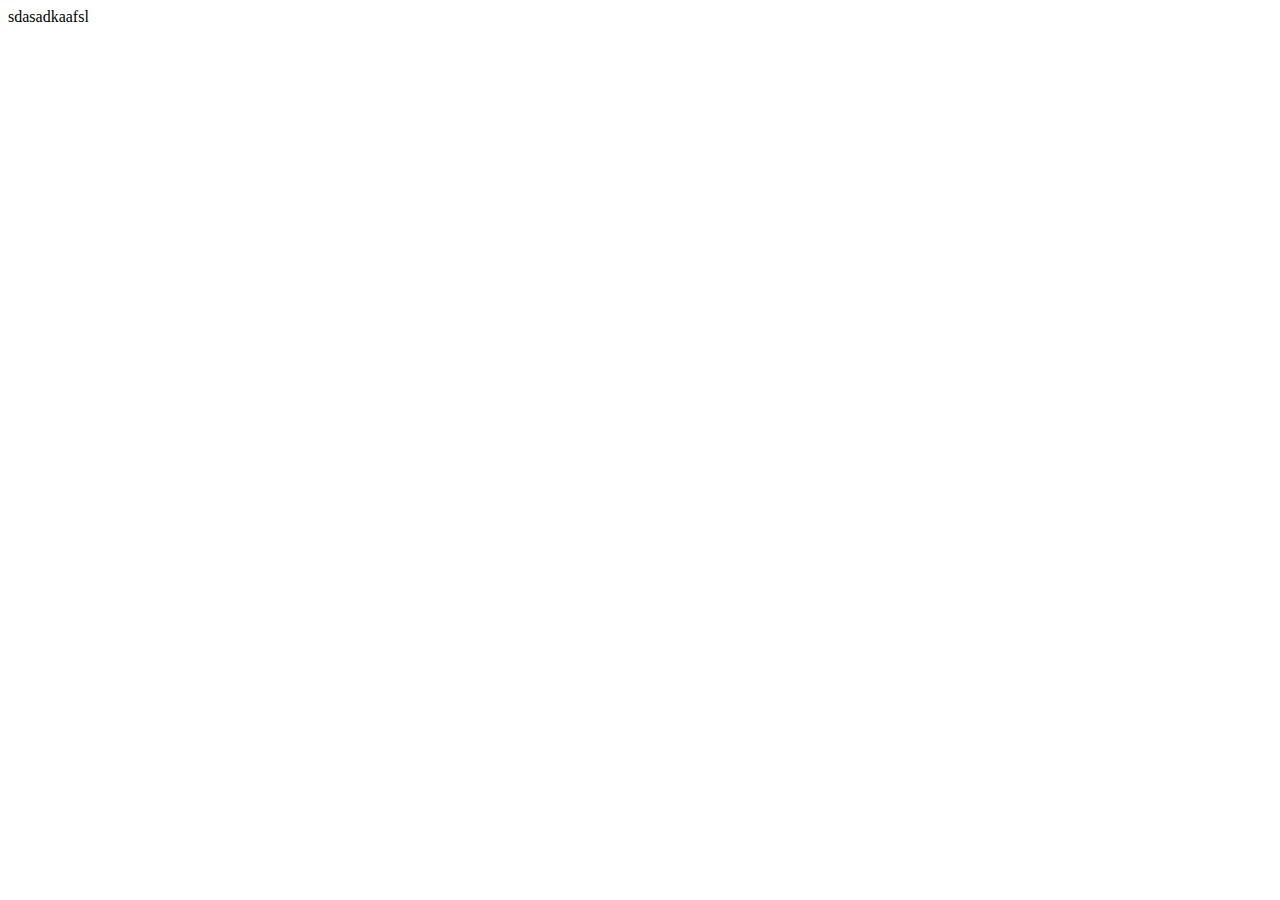
==== index.html @ 5dd0711c "init panda" ====
<!doctype html>
<html lang="en">
<head>
    <meta charset="UTF-8">
    <meta name="viewport"
          content="width=device-width, user-scalable=no, initial-scale=1.0, maximum-scale=1.0, minimum-scale=1.0">
    <meta http-equiv="X-UA-Compatible" content="ie=edge">
    <title>aa</title>
</head>
<body>
sdasadkaafsl
</body>
</html>
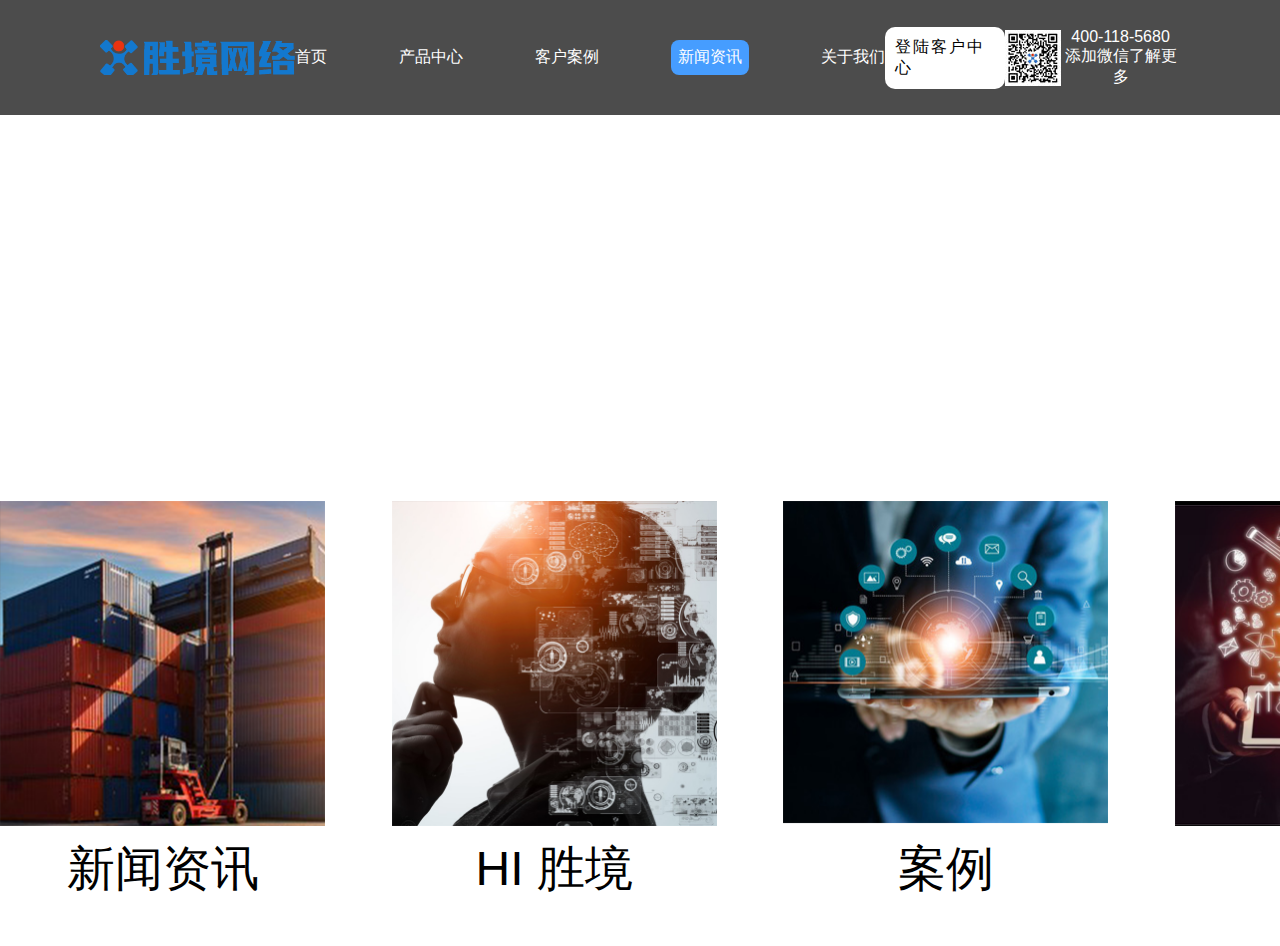
==== commit 1539dbc6: "init panda" ====
--- a/index.html
+++ b/index.html
@@ -1,13 +1,57 @@
-<!doctype html>
+<!DOCTYPE html>
 <html lang="en">
 <head>
     <meta charset="UTF-8">
-    <meta name="viewport"
-          content="width=device-width, user-scalable=no, initial-scale=1.0, maximum-scale=1.0, minimum-scale=1.0">
-    <meta http-equiv="X-UA-Compatible" content="ie=edge">
-    <title>aa</title>
+    <title>胜境网络</title>
+    <link rel="stylesheet" href="./css/init.css">
+    <link rel="stylesheet" href="./css/animate.min.css">
+    <link rel="stylesheet" href="./css/index.css">
 </head>
 <body>
-sdasadkaafsl
+    <main>
+        <nav>
+            <img src="./img/logo.png" alt="">
+            <ul>
+                <li>首页</li>
+                <li>产品中心</li>
+                <li>客户案例</li>
+                <li class="pitch">新闻资讯</li>
+                <li>关于我们</li>
+            </ul>
+            <div>
+                <p>登陆客户中心</p>
+                <img src="./img/qrCode.jpg" alt="">
+                <div>
+                    <p>400-118-5680</p>
+                    <p>添加微信了解更多</p>
+                </div>
+            </div>
+        </nav>
+        <div class="homeTit">
+            <p>与i&nbsp;wms共建</p>
+            <p>智慧仓储物流</p>
+        </div>
+        <section class="homeCont">
+            <div class="wow bounceInLeft" data-wow-duration="1s" data-wow-delay="1s">
+                <img src="./img/home1.png" alt="">
+                <div>新闻资讯</div>
+            </div>
+            <div class="wow bounceInLeft" data-wow-duration="1s" data-wow-delay="1.5s">
+                 <img src="./img/home2.png" alt="">
+                <div>HI&nbsp;胜境</div>
+            </div>
+            <div class="wow bounceInLeft" data-wow-duration="1s" data-wow-delay="2s">
+                 <img src="./img/home3.png" alt="">
+                <div>案例</div>
+            </div>
+            <div class="wow bounceInLeft" data-wow-duration="1s" data-wow-delay="2.5s">
+                 <img src="./img/home4.png" alt="">
+                <div>产品</div>
+            </div>
+        </section>
+    </main>
+    <script src="js/jq.js"></script>
+    <script src="js/wow.min.js"></script>
+    <script src="js/index.js"></script>
 </body>
 </html>--- a/css/init.css
+++ b/css/init.css
@@ -0,0 +1,89 @@
+/*重置样式*/
+
+html {
+    font-family: "微软雅黑", Arial, sans-serif;
+}
+
+body,
+div,
+dl,
+dt,
+dd,
+h1,
+h2,
+h3,
+h4,
+h5,
+h6,
+form,
+fieldset,
+input,
+button,
+textarea,
+p,
+th,
+td {
+    padding: 0;
+    margin: 0;
+    font-family: Microsoft YaHei, sans-serif, Arial;
+}
+
+body {
+    font-size: 16px;
+}
+fieldset,
+img {
+    border: 0;
+}
+
+a {
+    text-decoration: none;
+    color: #000;
+    outline: none;
+}
+
+caption,
+th {
+    text-align: left;
+}
+ul li{
+    list-style-type:none;
+}
+h1,
+h2,
+h3,
+h4,
+h5,
+h6 {
+    font-size: 100%;
+    font-weight: normal;
+}
+
+input,
+button,
+textarea,
+select,
+optgroup,
+option {
+    font-family: inherit;
+    font-size: inherit;
+    font-style: inherit;
+    font-weight: inherit;
+}
+
+input,
+button,
+textarea,
+select {
+    *font-size: 100%;
+}
+
+hr {
+    margin: 0;
+    padding: 0;
+}
+*{
+    margin: 0;
+    padding: 0;
+    box-sizing: border-box;
+}--- a/css/index.css
+++ b/css/index.css
@@ -0,0 +1,100 @@
+main {
+    width: 100%;
+    height: 100vh;
+    background: url("../img/homeBG.png");
+    background-size: 100% 100%;
+}
+nav {
+    display: flex;
+    justify-content: space-between;
+    align-items: center;
+    height: 115px;
+    padding: 0 100px;
+    background-color: rgba(0, 0, 0, 0.7);
+}
+
+nav > img {
+    width: 223px;
+    height: 35px;
+}
+
+nav > div > p {
+    letter-spacing: 2px;
+    padding: 10px;
+    background-color: #ffffff;
+    border-radius: 10px;
+}
+
+nav > ul {
+    width: 750px;
+    display: flex;
+    justify-content: space-between;
+    align-items: center;
+}
+
+nav > ul > li {
+    cursor: pointer;
+    color: #ffffff
+}
+
+.pitch {
+    padding: 7px;
+    border-radius: 8px;
+    background-color: #469dff;
+}
+
+nav > div {
+    width: 375px;
+    height: 115px;
+    display: flex;
+    justify-content: space-between;
+    align-items: center;
+}
+
+nav > div > img {
+    width: 56px;
+    height: 56px;
+}
+
+nav > div > div {
+    display: flex;
+    flex-direction: column;
+    justify-content: space-between;
+    color: #ffffff;
+    height: 60px;
+    text-align: center;
+}
+
+.homeTit {
+    width: 100%;
+    /*height: 195px;*/
+    padding-top: 100px;
+    font-size: 80px;
+    padding-right: 200px;
+    text-align: right;
+    color: #ffffff;
+}
+
+.homeTit > p:nth-of-type(1) {
+    margin-right: 210px;
+}
+
+.homeCont {
+    width: 1500px;
+    margin: 70px auto 0;
+    display: flex;
+    justify-content: space-between;
+}
+
+.homeCont > div {
+    width: 325px;
+    height: 445px;
+    font-size: 48px;
+    text-align: center;
+    background-color: #ffffff;
+}
+
+.homeCont > div > img {
+    width: 100%;
+    height: 325px;
+}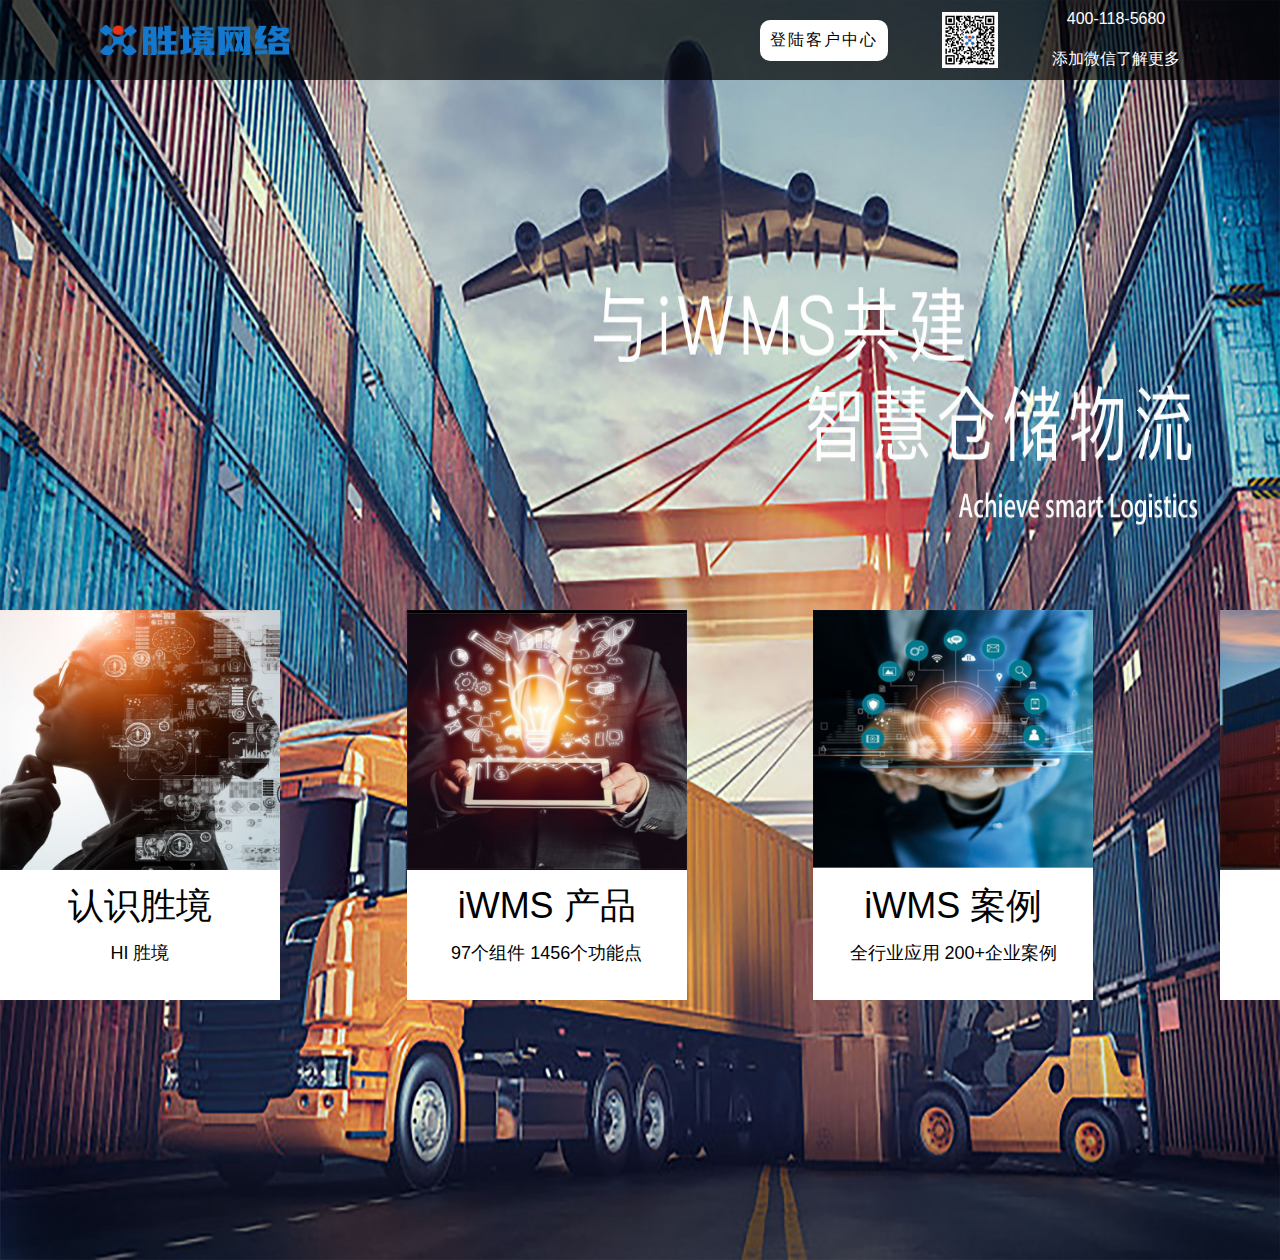
==== commit 32f3cdcb: "init panda" ====
--- a/index.html
+++ b/index.html
@@ -8,50 +8,69 @@
     <link rel="stylesheet" href="./css/index.css">
 </head>
 <body>
-    <main>
-        <nav>
-            <img src="./img/logo.png" alt="">
-            <ul>
-                <li>首页</li>
-                <li>产品中心</li>
-                <li>客户案例</li>
-                <li class="pitch">新闻资讯</li>
-                <li>关于我们</li>
-            </ul>
+<main>
+    <nav>
+        <img src="./img/logo.png" alt="">
+        <!--            <ul>-->
+        <!--                <li>首页</li>-->
+        <!--                <li>产品中心</li>-->
+        <!--                <li>客户案例</li>-->
+        <!--                <li class="pitch">新闻资讯</li>-->
+        <!--                <li>关于我们</li>-->
+        <!--            </ul>-->
+        <div>
+            <p>登陆客户中心</p>
+            <img src="./img/qrCode.jpg" alt="">
             <div>
-                <p>登陆客户中心</p>
-                <img src="./img/qrCode.jpg" alt="">
-                <div>
-                    <p>400-118-5680</p>
-                    <p>添加微信了解更多</p>
-                </div>
+                <p>400-118-5680</p>
+                <p>添加微信了解更多</p>
             </div>
-        </nav>
-        <div class="homeTit">
-            <p>与i&nbsp;wms共建</p>
-            <p>智慧仓储物流</p>
         </div>
-        <section class="homeCont">
-            <div class="wow bounceInLeft" data-wow-duration="1s" data-wow-delay="1s">
-                <img src="./img/home1.png" alt="">
-                <div>新闻资讯</div>
+    </nav>
+<!--    <div class="homeTit">-->
+<!--        <p>与i&nbsp;wms共建</p>-->
+<!--        <p>智慧仓储物流</p>-->
+<!--    </div>-->
+    <section class="homeCont">
+        <div class="wow bounceInLeft div1" data-wow-duration="1s" data-wow-delay="0.5s">
+            <img src="./img/home2.png" alt="">
+            <div class="p1">
+                <p>认识胜境</p>
+                <p>HI&nbsp;胜境</p>
             </div>
-            <div class="wow bounceInLeft" data-wow-duration="1s" data-wow-delay="1.5s">
-                 <img src="./img/home2.png" alt="">
-                <div>HI&nbsp;胜境</div>
+        </div>
+
+        <div class="wow bounceInLeft div2" data-wow-duration="1s" data-wow-delay="1s">
+            <img src="./img/home4.png" alt="">
+            <div>
+                <p>iWMS&nbsp;产品</p>
+                <p>97个组件&nbsp;1456个功能点</p>
             </div>
-            <div class="wow bounceInLeft" data-wow-duration="1s" data-wow-delay="2s">
-                 <img src="./img/home3.png" alt="">
-                <div>案例</div>
+        </div>
+        <div class="wow bounceInLeft div3" data-wow-duration="1s" data-wow-delay="1.5s">
+            <img src="./img/home3.png" alt="">
+            <div>
+                <p>iWMS&nbsp;案例</p>
+                <p>全行业应用 200+企业案例</p>
             </div>
-            <div class="wow bounceInLeft" data-wow-duration="1s" data-wow-delay="2.5s">
-                 <img src="./img/home4.png" alt="">
-                <div>产品</div>
-            </div>
-        </section>
-    </main>
-    <script src="js/jq.js"></script>
-    <script src="js/wow.min.js"></script>
-    <script src="js/index.js"></script>
+        </div>
+        <div class="wow bounceInLeft div4" data-wow-duration="1s" data-wow-delay="2s">
+            <img src="./img/home1.png" alt="">
+           <div>
+               <p>新闻资讯</p>
+               <p>行业资讯&nbsp;新闻动态</p>
+           </div>
+        </div>
+    </section>
+</main>
+<script src="js/jq.js"></script>
+<script src="js/wow.min.js"></script>
+<script src="js/index.js"></script>
+<script>
+    $(".div1").hover(function (){
+        console.log("aa")
+        $(".p1").addClass("divHome");
+    })
+</script>
 </body>
 </html>--- a/css/init.css
+++ b/css/init.css
@@ -3,7 +3,9 @@
 html {
     font-family: "微软雅黑", Arial, sans-serif;
 }
-
+main{
+    overflow: hidden;
+}
 body,
 div,
 dl,
--- a/css/index.css
+++ b/css/index.css
@@ -1,21 +1,22 @@
 main {
     width: 100%;
-    height: 100vh;
-    background: url("../img/homeBG.png");
+    height: 1260px;
+    background: url("../img/homeBG.jpg");
     background-size: 100% 100%;
 }
+
 nav {
     display: flex;
     justify-content: space-between;
     align-items: center;
-    height: 115px;
+    height: 80px;
     padding: 0 100px;
     background-color: rgba(0, 0, 0, 0.7);
 }
 
 nav > img {
-    width: 223px;
-    height: 35px;
+    width: 190px;
+    height: 30px;
 }
 
 nav > div > p {
@@ -44,7 +45,7 @@
 }
 
 nav > div {
-    width: 375px;
+    width: 420px;
     height: 115px;
     display: flex;
     justify-content: space-between;
@@ -81,20 +82,48 @@
 
 .homeCont {
     width: 1500px;
-    margin: 70px auto 0;
+    margin: 530px auto 0;
     display: flex;
     justify-content: space-between;
 }
 
 .homeCont > div {
-    width: 325px;
-    height: 445px;
-    font-size: 48px;
+    display: flex;
+    flex-direction: column;
+    width: 280px;
+    /*height: 390px;*/
     text-align: center;
+    cursor: pointer;
+
     background-color: #ffffff;
+}
+
+.homeCont > div > div {
+    height: 130px;
+    display: flex;
+    flex-direction: column;
+    align-items: center;
 }
 
 .homeCont > div > img {
     width: 100%;
-    height: 325px;
-}+    height: 260px;
+}
+
+.homeCont > div > div > p:nth-of-type(1) {
+    font-size: 36px;
+    margin-top: 12px;
+
+}
+
+.homeCont > div > div > p:nth-of-type(2) {
+    font-size: 18px;
+    margin-top: 10px;
+}
+
+.divHome{
+    padding-bottom: 45px;
+    transition-duration: 0.6s;
+    background-color: #469dff;
+    box-sizing: content-box;
+}
